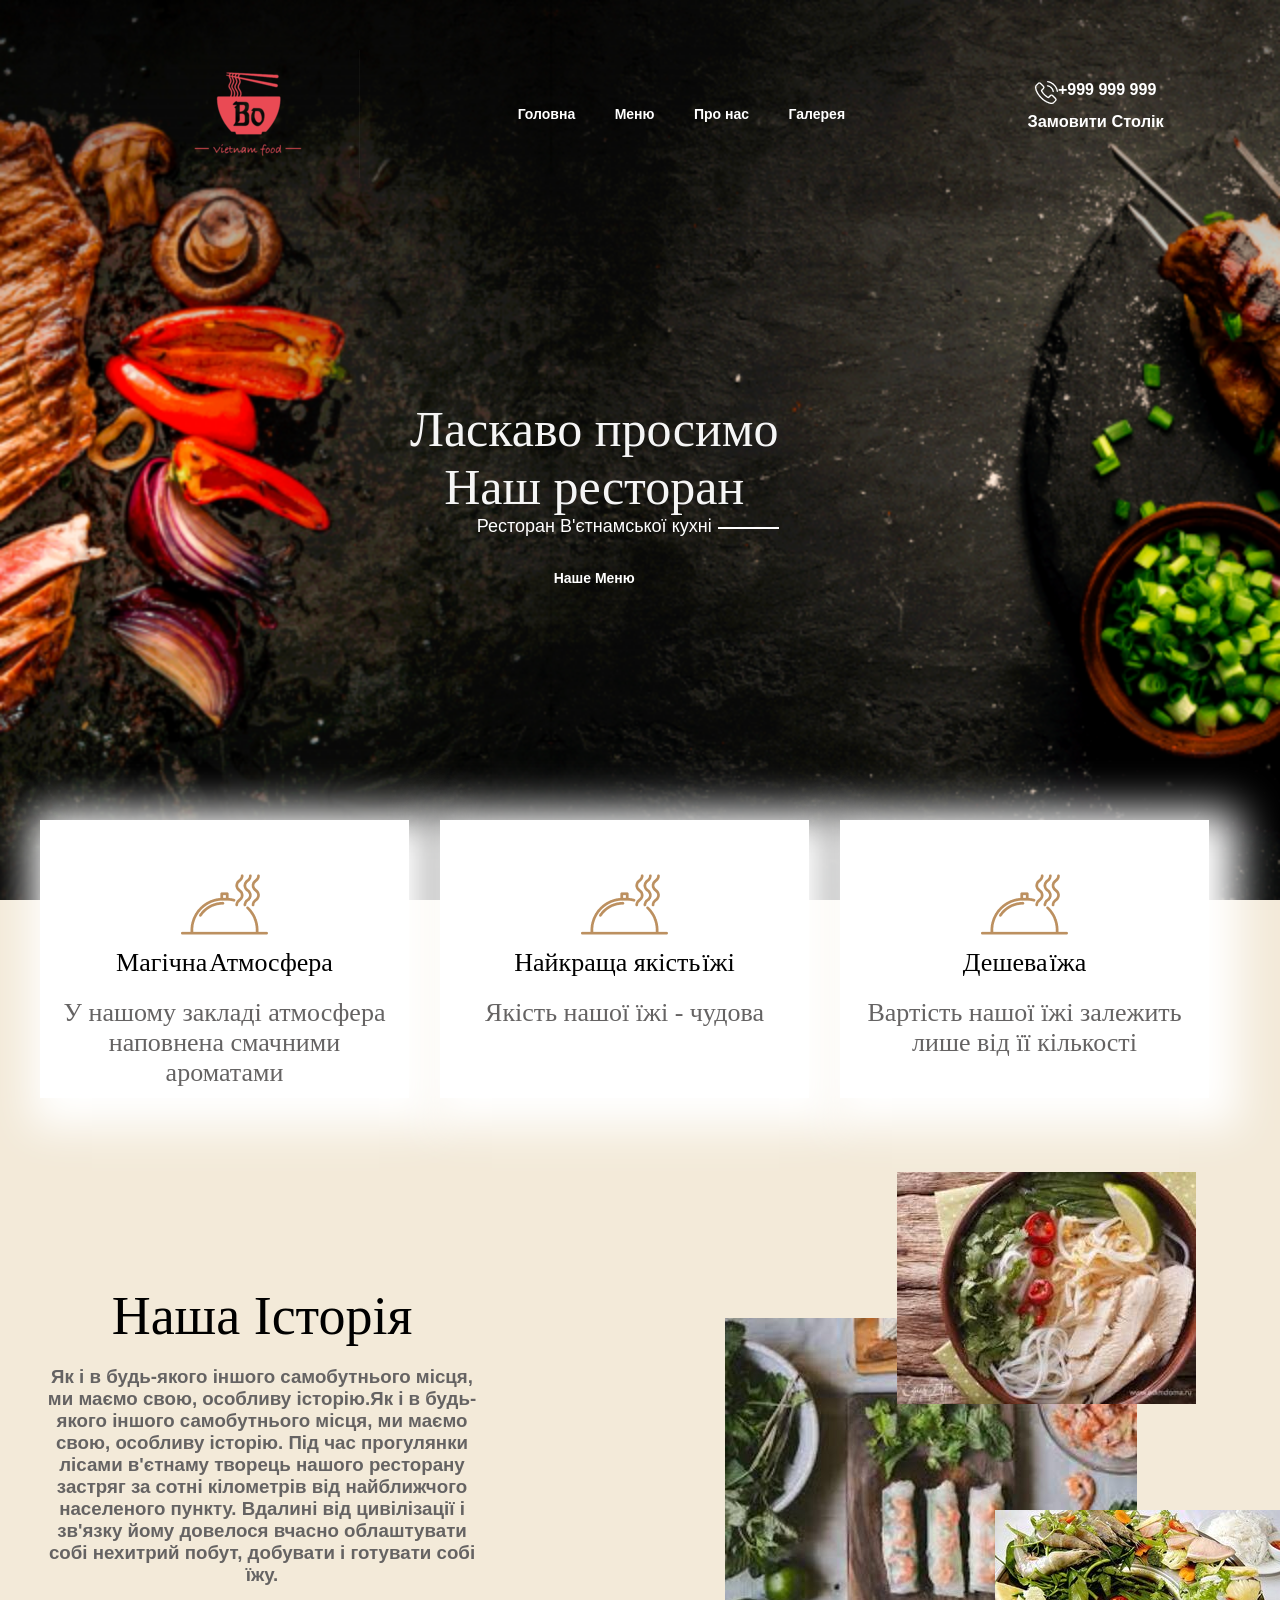
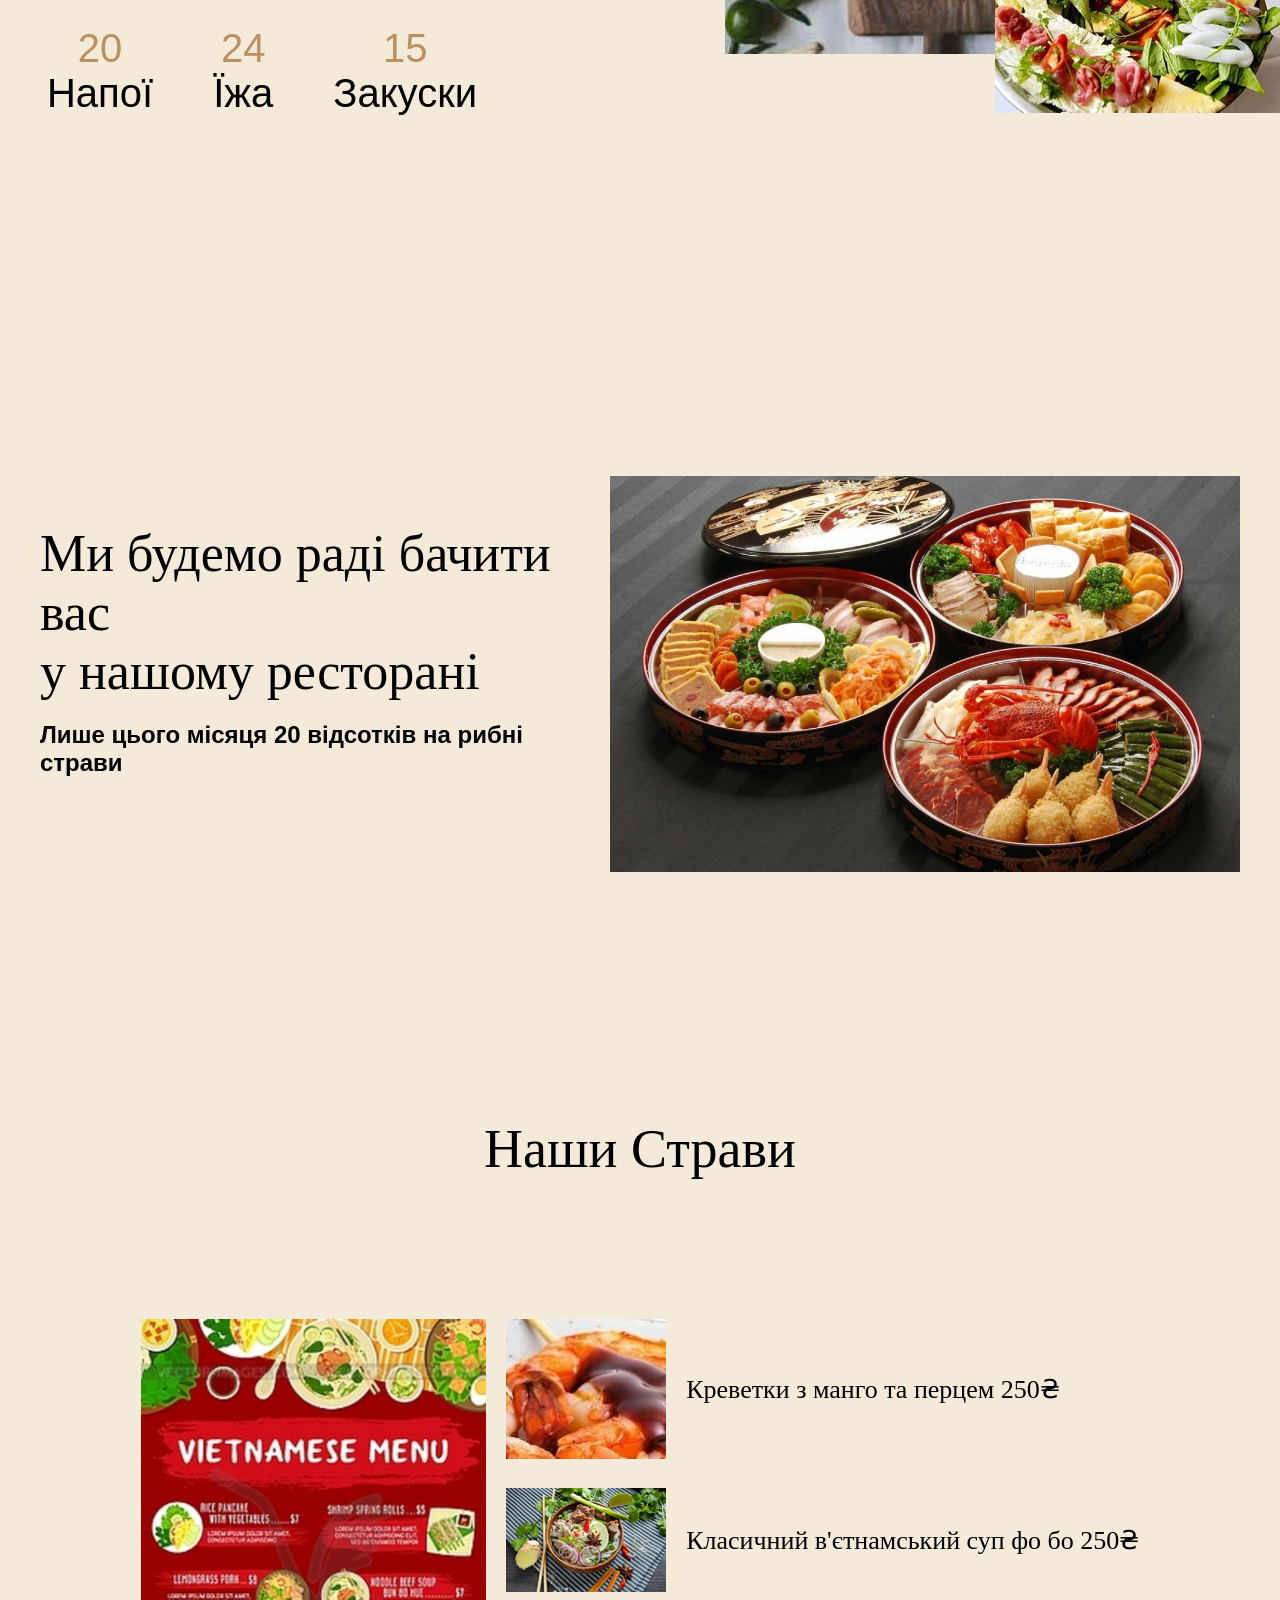
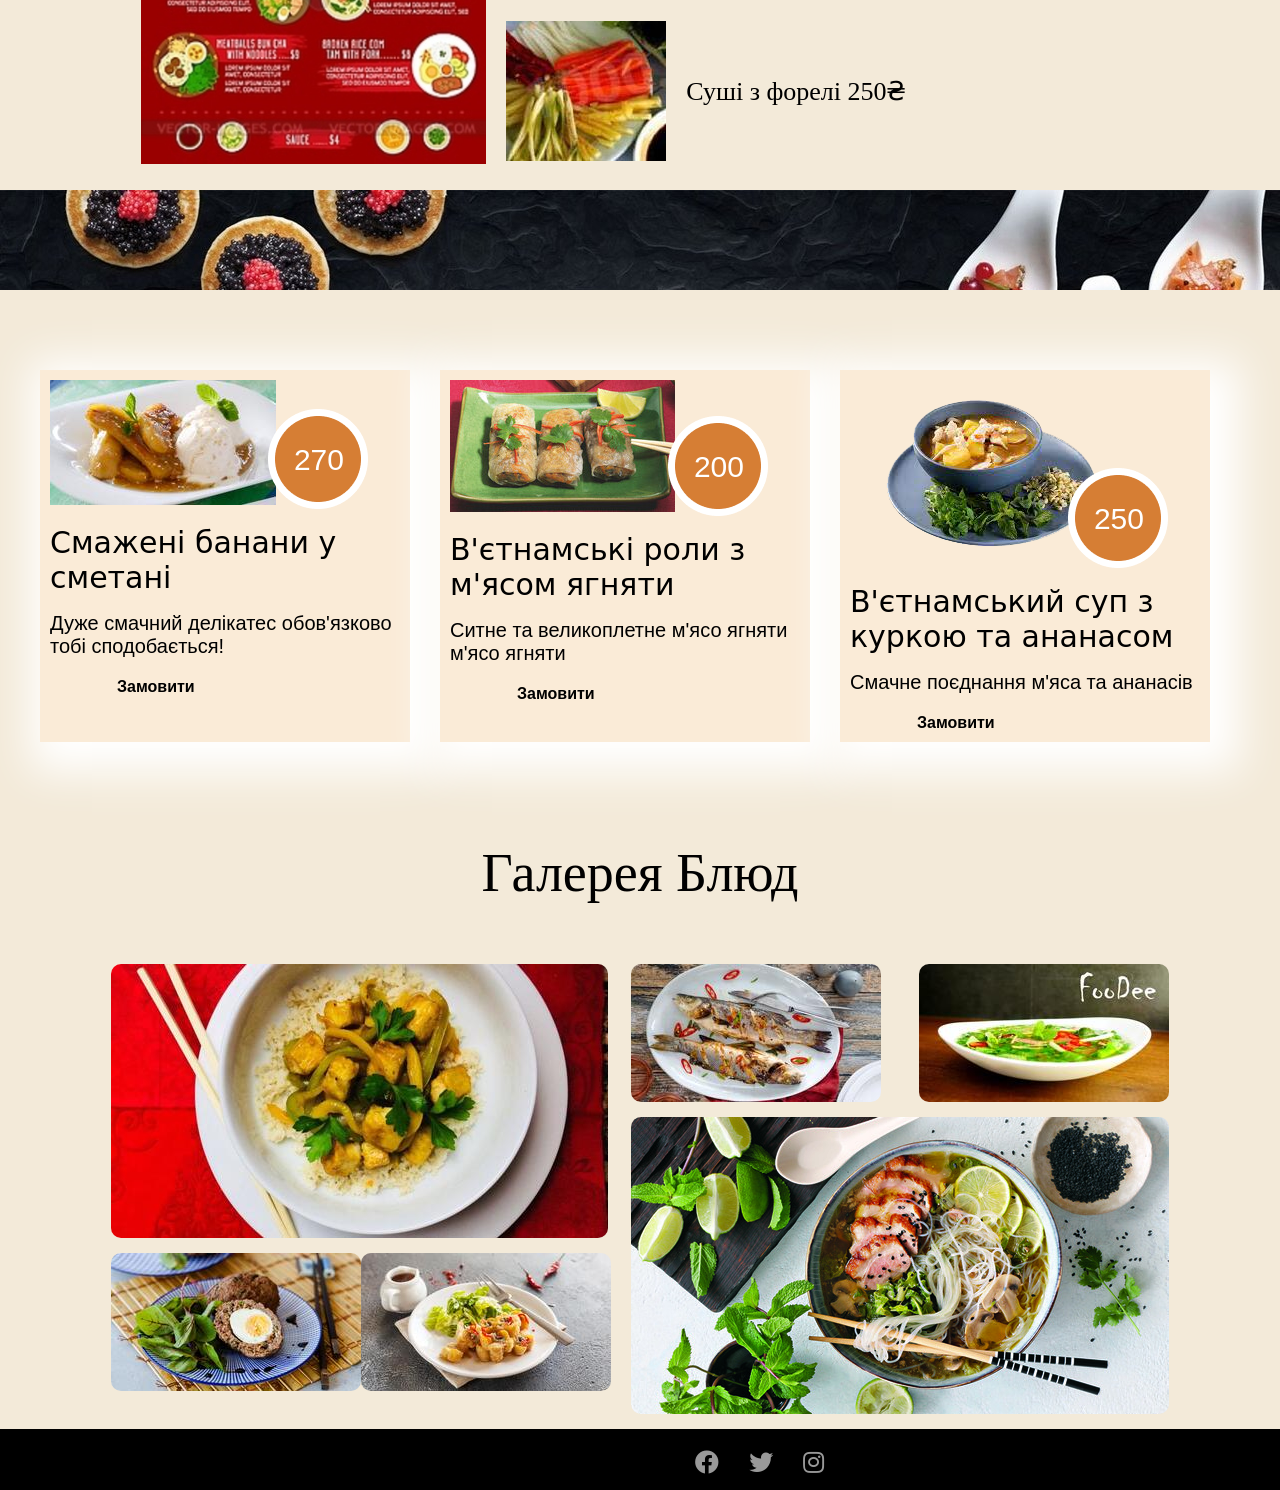
==== index.html @ e55540d5 "Rename golovna.html to index.html" ====
<!DOCTYPE html>
<html lang="en">
<head>
    <meta charset="UTF-8">
    <link rel='stylesheet' href='style.css'>
    <link rel="stylesheet" href="https://cdnjs.cloudflare.com/ajax/libs/font-awesome/5.15.3/css/all.min.css" />
    <meta name="viewport" content="width=device-width, initial-scale=1.0">
    <title>Ресторан в'єтнамської кухні</title>
</head>
<body>
    <div class='header'>
        <div class='container'>
            <div class='header-line'>
                <div class='header-logo'>
                    <img src="foto/logo2.png" alt="">
                </div>
                <div class='nav'>
                    <a class='nav-item' href="golovna.html">Головна</a>
                    <a class='nav-item' href="#menu">Меню</a>
                    <a class='nav-item' href="#about-us">Про нас</a>
                    <a class='nav-item' href="#gallery">Галерея</a>
                </div>
    
                <div class='phone'>
                    <div class='phone-holder'>
                        <div class='phone-img'>
                            <img src="foto/phone.png" alt="">
                        </div>
    
                        <div class='contact'><a class='num' href=''>+999 999 999 </a></div>
                    </div>
    
                    <div class='phone-text'>
                        <h3>Замовити Столік</h3>
                    </div>
                </div>
    
            </div>
            <div class='header-down'>
                <div class='header-title'>
                    Ласкаво просимо
    
                    <div class='header-subtitle'>
                        Наш ресторан
                    </div>
                    <div class='header-suptitle'>
                        Ресторан В'єтнамської кухні
                    </div>
    
                    <div class='header-bth'>
                        <a href='#menu' class='header-button'>Наше Меню</a>
                    </div>
    
                </div>
    
            </div>
    
        </div>
    
    </div>
        <div class='header-down'>
            </div>

        </div>

    </div>

</div>

<div class='cards'>

    <div class='container'>

       <div class='cards-holder'>

            <div class='card'>

                <div class='card-image'>
                    <img class='card-img' src='foto/card.png'>
                </div>

                <div class='card-title'>
                    Магічна  <span>Атмосфера</span>
                </div>

                <div class='card-desc'>
                    У нашому закладі атмосфера наповнена смачними ароматами
                </div>

            </div>

            <div class='card'>

                <div class='card-image'>
                    <img class='card-img' src='foto/card.png'>
                </div>

                <div class='card-title'>
                    Найкраща якість   <span>їжі</span>
                </div>

                <div class='card-desc'>
                    Якість нашої їжі - чудова
                </div>

            </div>

            <div class='card'>

                <div class='card-image'>
                    <img class='card-img' src='foto/card.png'>
                </div>

                <div class='card-title'>
                    Дешева<span>їжа</span>
                </div>

                <div class='card-desc'>
                    Вартість нашої їжі залежить лише від її кількості
                </div>

            </div>
        </div>
    </div>

</div>


    <div class='history' id="about-us">

        <div class='container'>
    
            <div class='history-holder'>
                <div class='history-info'>
                    <div class='history-title'>
                        Наша <span>Історія</span>
                    </div>
                    <div class='history-desc'>
                     <h3>Як і в будь-якого іншого самобутнього місця, ми маємо свою, особливу історію.Як і в будь-якого іншого самобутнього місця, ми маємо свою, особливу історію. Під час прогулянки лісами в'єтнаму творець нашого ресторану застряг за сотні кілометрів від найближчого населеного пункту. Вдалині від цивілізації і зв'язку йому довелося вчасно облаштувати собі нехитрий побут, добувати і готувати собі їжу.</h3>
                    </div>    

                <div class='history-number'>
                    <div class='number-item'>
                      20 <span>Напої</span>
                    </div>

                    <div class='number-item'>
                        24 <span>Їжа</span>
                    </div>

                    <div class='number-item'>
                        15 <span>Закуски</span>
                    </div>
                </div>
            </div>

            <div class='history-images'>
                <img class='imgages-1' src="foto/menu1.jpg" alt="">
                <img class='imgages-2' src="foto/menu2.jpg" alt="">
                <img class='imgages-3' src="foto/menu3.jpg" alt="">
        </div>
        </div>

    </div>

</div>


<div class='black-block'>

    <div class='container'>

        <div class='block-holder'>
            <div class='left'>
                <div class='left-title'>
                    Ми будемо раді бачити вас <br> у нашому ресторані
                </div>

                <div class='left-text'>                 
                Лише цього місяця 20 відсотків на рибні страви
                </div>
            </div>

            <div class='right'>
                <div class='right-button'>
                    <img class='right-btn' src="foto/phon.jpg" alt="">
                </div>
            </div>
        </div>

    </div>

</div>


<div class='dishes'>

    <div class='container' >

        <div class='dishes-title'>
            Наши <span>Страви</span>
        </div>

        <div class='burgers'>
            <div class='burgers-image'>
                <img src='foto/aaaa.jpg' class='pizza'>
            </div>

            <div class='burgers-items'>
                <div class='burger-item'>
                    <img src="foto/eda1.jpg" class='burger'>
                    <div class='burger-text'>
                        Креветки з манго та перцем 250₴
                    </div>
                </div>

                <div class='burger-item'>
                    <img src="foto/eda2.jpg" class='burger'>
                    <div class='burger-text'>
                        Класичний в'єтнамський суп фо бо 250₴
                    </div>
                </div>

                <div class='burger-item'>
                    <img src="foto/eda3.jpg" class='burger'>
                    <div class='burger-text'>
                        Суші з форелі 250₴
                    </div>
                </div>
            </div>
        </div>

    </div>

</div>


<div class='menu' id="menu">
        </div>

        <div class='menu-items'>

            <div class='menu-item'>
                <div class='menu-image'>
                    <img src='foto/banana.jpg' class='menu-img'>
                    <div class='price'>
                        <img src='foto/price.png' class ='price-image'>
                        <div class='price-420'>
                          270
                        </div>
                    </div>
                </div>

                <div class='menu-text'>
                    Смажені банани у сметані
                </div>

                <div class='menu-subtext'>
                    Дуже смачний делікатес обов'язково <br> тобі сподобається!
                </div>

                <div class='menu-button'>
                    <a href='golovna.html' class='menu-btn'>Замовити</a>
                </div>
            </div>

            <div class='menu-item'>
                <div class='menu-image'>
                    <img src='foto/roll.jpg' class='menu-img'>
                    <div class='price'>
                        <img src='foto/price.png' class ='price-image'>
                        <div class='price-420'>
                        200
                        </div>
                    </div>
                </div>

                <div class='menu-text'>
                    В'єтнамські роли з м'ясом ягняти
                </div>
                <div class='menu-subtext'>
                    Ситне та великоплетне м'ясо ягняти <br> м'ясо ягняти
                </div>

                <div class='menu-button'>
                    <a href='golovna.html' class='menu-btn'>Замовити</a>
                </div>
            </div>

            <div class='menu-item'>
                <div class='menu-image'>
                    <img src='foto/ananas.png' class='menu-img'>
                    <div class='price'>
                        <img src='foto/price.png' class ='price-image'>
                        <div class='price-420'>
                            250
                        </div>
                    </div>
                </div>

                <div class='menu-text'>
                    В'єтнамський суп з куркою та ананасом
                </div>
                <div class='menu-subtext'>
                    Смачне поєднання м'яса та ананасів
                </div>
                <div class='menu-button'>
                    <a href='golovna.html' class='menu-btn'>Замовити</a>
                </div>
            </div>

        </div>

    </div>

</div>

<div class='galery'id="gallery">
    <div class='container'>
        <div class='galery-title'>
            Галерея <span>Блюд</span>
        </div>
        <div class='galery-content'>
            <div class='galery-left'>
                <div class='galery-up'>
                    <img src="foto/rise.jpg">
                </div>
                <div class='galery-down'>
                    <img src="foto/egg.jpg">
                    <img src="foto/fish.jpg.jpg">
                </div>
            </div>
            <div class='galery-right'>
                 <div class='galery-up'>
                    <img src="foto/fish1.jpg">
                    <img src="foto/soup2.jpg">
                </div>

                <div class='galery-down'>
                    <img src="foto/soup1.jpg">
                </div>
            </div>
        </div>
    </div>
</div>
    </div>
</div>

<footer>
    <div class="container">
      <div class="social-links">
        <a href="https://ru-ru.facebook.com"><i class="fab fa-facebook"></i></a>
        <a href="https://twitter.com/?lang=ru"><i class="fab fa-twitter"></i></a>
        <a href="https://www.instagram.com"><i class="fab fa-instagram"></i></a>
      </div>
    </div>
  </footer>
  <button id="scroll-top-btn"><i class="fas fa-arrow-up"></i></button>
<!-- <a class='nav-item burger--menu'>Галерея</a>  -->
                <!-- <div class='cart'>
                    <a href="#">
                        <img class='cart-img' src="cart.png" alt="">
                    </a>
                </div>  -->
<script src="jquery.min.js"></script>
<script src="app.js"></script>
</body>
</html>
---- style.css ----
body {
  margin: 0;
  font-family: "Open Sans", sans-serif;
  background-color: #f3ead9;
}
.container {
  margin: 0px 166px;
}
.hide {
  display: none;
} 

.header{
  background-image: url(foto/novoe-bg.png);
  height: 100vh;
  background-repeat: no-repeat;
  background-size: cover;
}
.header-line {
  padding-top: 50px;
  display: flex;
  align-items: center;
  justify-content: space-around;
}
.header-logo {
  border-radius: 5px;
  padding-left: 20px;
  display: flex;
  align-items: center;
  justify-content: flex-start; 
}
.header-logo:hover{
  background-color: #1D1018;
  transition: background-color 0.3s linear;
}
.anchor {
  margin-top: 50px;
}

.nav-item {
  color: #fff;
  text-decoration: none;
  font-weight: 700;
  font-size: 14px;
  margin-right: 25px;
  border: 5px;
  padding: 5px;
}

.nav-item:hover {
  background-color: orange;
  transition: color 0.3s linear;
}

.cart {
  position: relative;
  border-right: 1px solid #ffffff;
  padding-right: 10px;
  height: 50px;
}

.cart-img {
  position: absolute;
  top: 18px;
  right: 7px;
}

.num {
  color: #fff;
  text-decoration: none;
  font-weight: 700;
}

.num:hover {
  transition: background-color 0.3s linear;
  border: 1px;
  padding: 1px;
}


.phone-text {
  color: #fff;
  font-size: 14px;
  font-weight: 400;
  transition: background-color 0.3s linear;
  
}

.phone-holder {
  display: flex;
  height: 15px;
  top: 50px;
  justify-content: center;
}
.header-down {
  position: relative;
}
.header-title {
  color: whitesmoke;
  font-family: "Tinos", serif;
  font-size: 50px;
  font-weight: 400;
  text-align: center;
  position: absolute;
  left: 370px;
  margin-top: 222px;
  margin-bottom: 12px;
}
.header-suptitle {
  color: #fff;
  font-size: 18px;
  font-family: "Open Sans", sans-serif;
}
.header-suptitle:before {
  position: absolute;
  content: "";
  height: 2px;
  width: 61px;
  background-color: #fff;
  top: 127px;
  left: 308px;
}

.header-button {
  padding: 14px 28px;
  color: #fff;
  font-size: 14px;
  font-weight: 700;
  font-family: "Open Sans", sans-serif;
  text-decoration: none;
  transition: background-color 0.3s linear;
}

.header-button:hover {
  background-color: #ff7400;
}

.cards-holder {
  display: flex;
  justify-content: space-between;
}

.card {
  width: 349px;
  box-shadow: 10px 10px 40px 20px #fff;
  margin-right: 31px;
  background-color: #fff;
  margin-top: -80px;
  padding: 10px 10px;
}

.card-image {
  display: flex;
  justify-content: center;
  padding-top: 31px;
}
.card-title {
  display: flex;
  justify-content: center;
  margin-bottom: 20px;
  font-family: "Tinos", serif;
  font-size: 26px;
  font-weight: 400;
}

.card-title span {
  color: black;
  margin-left: 2px;
}

.card-desc {
  text-align: center;
  font-family: "Tinos", serif;
  font-size: 26px;
  font-weight: 400;
  color: #656363;
}

.history {
  margin-top: 166px;
  padding-bottom: 200px;
}

.history-title {
  font-family: "Tinos", serif;
  font-size: 54px;
  font-weight: 400;
  width: 444px;
  text-align: center;
  margin-top: 21px;
}

.history-title span {
  color: black;
}

.history-desc {
  color: #656363;
  font-size: 16px;
  width: 444px;
  text-align: center;
}

.history-number {
  display: flex;
  width: 444px;
  justify-content: center;
  margin-top: 40px;
  margin-left: 30px;
}

.number-item {
  margin-right: 60px;
  text-align: center;
  font-size: 40px;
  color: #bc9060;
}

.number-item span {
  display: block;
  color: #000;
}

.history-images {
  position: relative;
}

.history-holder {
  display: flex;
}

.imgages-1 {
  position: absolute;
  z-index: 0;
  top: 54px;
  left: 211px;
}

.imgages-2 {
  position: absolute;
  z-index: 999;
  top: -92px;
  left: 383px;
}

.imgages-3 {
  position: absolute;
  z-index: 999;
  top: 246px;
  left: 481px;
}

.black-block {
  background-image: url(foto/black-bg.jpg);
  padding: 80px 0;
}

.left-title {
  color: black;
  font-family: "Tinos", serif;
  font-size: 52px;
  font-weight: 400;

  margin-bottom: 20px;
}

.left-text {
  font-weight: 700;
  font-size: 24px;
  color: black;
}

.right-btn {
  font-weight: 700;
  width: 70vh;
  padding-top: 80px;
  padding-bottom: 30px;
  left: 150px;
}

.block-holder {
  display: flex;
  justify-content: space-between;
  align-items: center;
}

.dishes-title {
  font-family: "Tinos", serif;
  font-size: 54px;
  font-weight: 400;
  text-align: center;
  padding-top: 132px;
  margin-bottom: 139px;
}

.dishes-title span {
  color: #000;
}

.burgers {
  display: flex;
  justify-content: center;
}

.burger-item {
  display: flex;
  align-items: center;
  margin-bottom: 29px;
}

.burgers-image {
  display: flex;
  top: 445px;
  height: 445px;
  margin-right: 20px;
}

.burger-text {
  font-family: "Tinos", serif;
  font-size: 26px;
  margin-left: 20px;
}

.menu {
  background-image: url(foto/bg-navernoe.jpg);
  background-repeat: no-repeat;
  background-size: cover;
  padding-bottom: 100px;
}

.menu-title {
  font-family: "Tinos", serif;
  font-size: 54px;
  padding-top: 98px;
  color: #fff;
  text-align: center;
  padding-bottom: 138px;
}
.menu-item {
  width: 350px;
  box-shadow: 10px 10px 40px 20px #fff;
  margin-right: 30px;
  background-color: antiquewhite;
  margin-top: 80px;
  padding: 10px 10px;
}

.menu-text {
  font-family: system-ui, -apple-system, BlinkMacSystemFont, 'Segoe UI', Roboto, Oxygen, Ubuntu, Cantarell, 'Open Sans', 'Helvetica Neue', sans-serif;
  font-size: 30px;
  padding-top: 16px;
  padding-bottom: 17px;
}

.menu-subtext {
  font-size: 20px;
}
.menu-btn:hover {
  background-color: whitesmoke;
  transition: background-color 0.3s linear;
}
.menu-btn {
  text-decoration: none;
  padding: 14px 67px;
  color: black;
  font-size: 16px;
  font-weight: 700;
}

.menu-button {
  margin-top: 20px;
}

.price-image {
  position: absolute;
  bottom: 0;
  right: 32px;
}

.menu-image {
  position: relative;
}

.price-420 {
  position: absolute;
  bottom: 32px;
  right: 56px;
  color: #fff;
  font-size: 30px;
}

.menu-items {
  display: flex;
  justify-content: center;
}

.coment {
  background-color: #e5e5e5;
  padding-top: 104px;
  padding-bottom: 139px;
}

.coment-text {
  text-align: center;
  font-style: italic;
  font-size: 20px;
  margin-bottom: 20px;
}

.coment-img {
  border-radius: 50px;
}

.coment-image {
  text-align: center;
}

.coment-type {
  font-weight: 600;
  font-size: 20px;
  text-align: center;
}

.coment-name {
  padding-top: 9px;
  font-size: 20px;
  font-weight: 400;
  text-align: center;
}

.galery-title {
  font-family: 'Tinos', serif;
  font-size: 54px;
  text-align: center;
  padding-top: 100px;
  margin-bottom: 60px;
}

.galery-title span {
  color: black;
}

.galery-content {
  display: flex;
  justify-content: center;
}

.galery-content img {
  border-radius: 10px;
  transition: transform 0.2s ease-in-out;
}

.galery-content img:hover {
  transform: scale(1.1);
  transition-duration: 0.5s;
}

.galery-left {
  margin-right: 20px;
}

.galery-down,
.galery-up {
  display: flex;
  justify-content: space-between;
  margin-bottom: 15px;
}

#scroll-top-btn {
  position: fixed;
  bottom: 20px;
  right: 20px;
  display: none;
  font-size: 25px;
  border: none;
  background-color: #fff;
  color: #000;
  cursor: pointer;
  padding: 10px;
  border-radius: 50%;
  box-shadow: 0 2px 8px rgba(0, 0, 0, 0.3);
  width: 50px; /* Добавленное свойство */
}

#scroll-top-btn:hover {
  background-color: #000;
  color: #fff;
}
  footer {
    background-color: #000;
    padding: 10px 5px;
    text-align: center;
    font-size: 35px;
    color: #fff;
    bottom: 10px;
    width: 1509px;

  }
  .container {
    max-width: 1200px;
    margin: 0 auto;
  }
  .social-links a {
    display: inline-block;
    margin: 0 10px;
    color: #999;
    transition: color 0.3s ease;
  }
  
  .social-links a:hover {
    color: aliceblue;
  }
  
  .social-links i {
    font-size: 24px;
    line-height: 36px;
  }
  

@media (max-width: 767px){
  body {
    margin: 0;
    font-family: "Open Sans", sans-serif;
    background-color: #f3ead9;
  }
  .container {
    margin: 0px 166px;
  }
  .hide {
    display: none;
  } 
  
  .header{
    background-image: url(foto/novoe-bg.png);
    height: 100vh;
    background-repeat: no-repeat;
    background-size: cover;
  }
  .header-line {
    padding-top: 50px;
    display: flex;
    align-items: center;
    justify-content: space-around;
  }
  .header-logo {
    border-radius: 5px;
    padding-left: 20px;
    display: flex;
    align-items: center;
    justify-content: flex-start; 
  }
  .header-logo:hover{
    border-radius:  10px;
    background-color: #FEE5AC;
    transition: background-color 0.3s linear;
  }
  .anchor {
    margin-top: 50px;
  }
  
  .nav-item {
    color: #fff;
    text-decoration: none;
    font-weight: 700;
    font-size: 14px;
    margin-right: 25px;
    border: 5px;
    padding: 5px;
  }
  
  .nav-item:hover {
    background-color: orange;
    transition: color 0.3s linear;
  }
  
  .cart {
    position: relative;
    border-right: 1px solid #ffffff;
    padding-right: 10px;
    height: 50px;
  }
  
  .cart-img {
    position: absolute;
    top: 18px;
    right: 7px;
  }
  
  .num {
    color: #fff;
    text-decoration: none;
    font-weight: 700;
  }
  
  .num:hover {
    transition: background-color 0.3s linear;
    border: 1px;
    padding: 1px;
  }
  
  
  .phone-text {
    color: #fff;
    font-size: 14px;
    font-weight: 400;
    transition: background-color 0.3s linear;
    
  }
  
  .phone-holder {
    display: flex;
    height: 15px;
    top: 50px;
    justify-content: center;
  }
  .header-down {
    position: relative;
  }
  .header-title {
    color: whitesmoke;
    font-family: "Tinos", serif;
    font-size: 50px;
    font-weight: 400;
    text-align: center;
    position: absolute;
    left: 370px;
    margin-top: 222px;
    margin-bottom: 12px;
  }
  .header-suptitle {
    color: #fff;
    font-size: 18px;
    font-family: "Open Sans", sans-serif;
  }
  .header-suptitle:before {
    position: absolute;
    content: "";
    height: 2px;
    width: 61px;
    background-color: #fff;
    top: 127px;
    left: 308px;
  }
  
  .header-button {
    padding: 14px 28px;
    color: #fff;
    font-size: 14px;
    font-weight: 700;
    font-family: "Open Sans", sans-serif;
    text-decoration: none;
    transition: background-color 0.3s linear;
  }
  
  .header-button:hover {
    background-color: #ff7400;
  }
  
  .cards-holder {
    display: flex;
    justify-content: space-between;
  }
  
  .card {
    width: 349px;
    box-shadow: 10px 10px 40px 20px #fff;
    margin-right: 31px;
    background-color: #fff;
    margin-top: -80px;
    padding: 10px 10px;
  }
  
  .card-image {
    display: flex;
    justify-content: center;
    padding-top: 31px;
  }
  .card-title {
    display: flex;
    justify-content: center;
    margin-bottom: 20px;
    font-family: "Tinos", serif;
    font-size: 26px;
    font-weight: 400;
  }
  
  .card-title span {
    color: black;
    margin-left: 2px;
  }
  
  .card-desc {
    text-align: center;
    font-family: "Tinos", serif;
    font-size: 26px;
    font-weight: 400;
    color: #656363;
  }
  
  .history {
    margin-top: 166px;
    padding-bottom: 200px;
  }
  
  .history-title {
    font-family: "Tinos", serif;
    font-size: 54px;
    font-weight: 400;
    width: 444px;
    text-align: center;
    margin-top: 21px;
  }
  
  .history-title span {
    color: black;
  }
  
  .history-desc {
    color: #656363;
    font-size: 16px;
    width: 444px;
    text-align: center;
  }
  
  .history-number {
    display: flex;
    width: 444px;
    justify-content: center;
    margin-top: 40px;
    margin-left: 30px;
  }
  
  .number-item {
    margin-right: 60px;
    text-align: center;
    font-size: 40px;
    color: #bc9060;
  }
  
  .number-item span {
    display: block;
    color: #000;
  }
  
  .history-images {
    position: relative;
  }
  
  .history-holder {
    display: flex;
  }
  
  .imgages-1 {
    position: absolute;
    z-index: 0;
    top: 54px;
    left: 211px;
  }
  
  .imgages-2 {
    position: absolute;
    z-index: 999;
    top: -92px;
    left: 383px;
  }
  
  .imgages-3 {
    position: absolute;
    z-index: 999;
    top: 246px;
    left: 481px;
  }
  
  .black-block {
    background-image: url(foto/black-bg.jpg);
    padding: 80px 0;
  }
  
  .left-title {
    color: black;
    font-family: "Tinos", serif;
    font-size: 52px;
    font-weight: 400;
  
    margin-bottom: 20px;
  }
  
  .left-text {
    font-weight: 700;
    font-size: 24px;
    color: black;
  }
  
  .right-btn {
    font-weight: 700;
    width: 70vh;
    padding-top: 80px;
    padding-bottom: 30px;
    left: 150px;
  }
  
  .block-holder {
    display: flex;
    justify-content: space-between;
    align-items: center;
  }
  
  .dishes-title {
    font-family: "Tinos", serif;
    font-size: 54px;
    font-weight: 400;
    text-align: center;
    padding-top: 132px;
    margin-bottom: 139px;
  }
  
  .dishes-title span {
    color: #000;
  }
  
  .burgers {
    display: flex;
    justify-content: center;
  }
  
  .burger-item {
    display: flex;
    align-items: center;
    margin-bottom: 29px;
  }
  
  .burgers-image {
    display: flex;
    top: 445px;
    height: 445px;
    margin-right: 20px;
  }
  
  .burger-text {
    font-family: "Tinos", serif;
    font-size: 26px;
    margin-left: 20px;
  }
  
  .menu {
    background-image: url(foto/bg-navernoe.jpg);
    background-repeat: no-repeat;
    background-size: cover;
    padding-bottom: 100px;
  }
  
  .menu-title {
    font-family: "Tinos", serif;
    font-size: 54px;
    padding-top: 98px;
    color: #fff;
    text-align: center;
    padding-bottom: 138px;
  }
  .menu-item {
    width: 350px;
    box-shadow: 10px 10px 40px 20px #fff;
    margin-right: 30px;
    background-color: antiquewhite;
    margin-top: 80px;
    padding: 10px 10px;
  }
  
  .menu-text {
    font-family: system-ui, -apple-system, BlinkMacSystemFont, 'Segoe UI', Roboto, Oxygen, Ubuntu, Cantarell, 'Open Sans', 'Helvetica Neue', sans-serif;
    font-size: 30px;
    padding-top: 16px;
    padding-bottom: 17px;
  }
  
  .menu-subtext {
    font-size: 20px;
  }
  .menu-btn:hover {
    background-color: whitesmoke;
    transition: background-color 0.3s linear;
  }
  .menu-btn {
    text-decoration: none;
    padding: 14px 67px;
    color: black;
    font-size: 16px;
    font-weight: 700;
  }
  
  .menu-button {
    margin-top: 20px;
  }
  
  .price-image {
    position: absolute;
    bottom: 0;
    right: 32px;
  }
  
  .menu-image {
    position: relative;
  }
  
  .price-420 {
    position: absolute;
    bottom: 32px;
    right: 56px;
    color: #fff;
    font-size: 30px;
  }
  
  .menu-items {
    display: flex;
    justify-content: center;
  }
  
  .coment {
    background-color: #e5e5e5;
    padding-top: 104px;
    padding-bottom: 139px;
  }
  
  .coment-text {
    text-align: center;
    font-style: italic;
    font-size: 20px;
    margin-bottom: 20px;
  }
  
  .coment-img {
    border-radius: 50px;
  }
  
  .coment-image {
    text-align: center;
  }
  
  .coment-type {
    font-weight: 600;
    font-size: 20px;
    text-align: center;
  }
  
  .coment-name {
    padding-top: 9px;
    font-size: 20px;
    font-weight: 400;
    text-align: center;
  }
  
  .galery-title {
    font-family: 'Tinos', serif;
    font-size: 54px;
    text-align: center;
    padding-top: 100px;
    margin-bottom: 60px;
  }
  
  .galery-title span {
    color: black;
  }
  
  .galery-content {
    display: flex;
    justify-content: center;
  }
  
  .galery-content img {
    border-radius: 10px;
    transition: transform 0.2s ease-in-out;
  }
  
  .galery-content img:hover {
    transform: scale(1.1);
    transition-duration: 0.5s;
  }
  
  .galery-left {
    margin-right: 20px;
  }
  
  .galery-down,
  .galery-up {
    display: flex;
    justify-content: space-between;
    margin-bottom: 15px;
  }
  
  #scroll-top-btn {
    position: fixed;
    bottom: 20px;
    right: 20px;
    display: none;
    font-size: 25px;
    border: none;
    background-color: #fff;
    color: #000;
    cursor: pointer;
    padding: 10px;
    border-radius: 50%;
    box-shadow: 0 2px 8px rgba(0, 0, 0, 0.3);
    width: 50px; /* Добавленное свойство */
  }
  
  #scroll-top-btn:hover {
    background-color: #000;
    color: #fff;
  }
    footer {
      background-color: #000;
      padding: 10px 5px;
      text-align: center;
      font-size: 35px;
      color: #fff;
      bottom: 10px;
      width: 100%;
  
    }
    .container {
      max-width: 1200px;
      margin: 0 auto;
    }
    .social-links a {
      display: inline-block;
      margin: 0 10px;
      color: #999;
      transition: color 0.3s ease;
    }
    
    .social-links a:hover {
      color: aliceblue;
    }
    
    .social-links i {
      font-size: 24px;
      line-height: 36px;
    }
    
}




/*
.burger--menu {
  cursor: pointer;
}

.burger_menu {
  margin-left: 450px;
  max-width: 100px;
  background-color: rgba(255, 255, 255, 0.15);
  -webkit-box-shadow: -4px -5px 5px 1px rgba(214,214,214,1);
  -moz-box-shadow: -4px -5px 5px 1px rgba(214,214,214,1);
  box-shadow: -4px -5px 5px 1px rgba(214,214,214,1);
} 

.nav--list {
  display: grid;
}

.burger--item {
  color: #fff;
  text-decoration: none;
  font-weight: 700;
  font-size: 14px;
  margin-right: 25px;
  border: 5px;
  padding: 5px;
}

.burger--item:hover {
  color: seashell;
  transition: color 0.2s linear;
}
*/
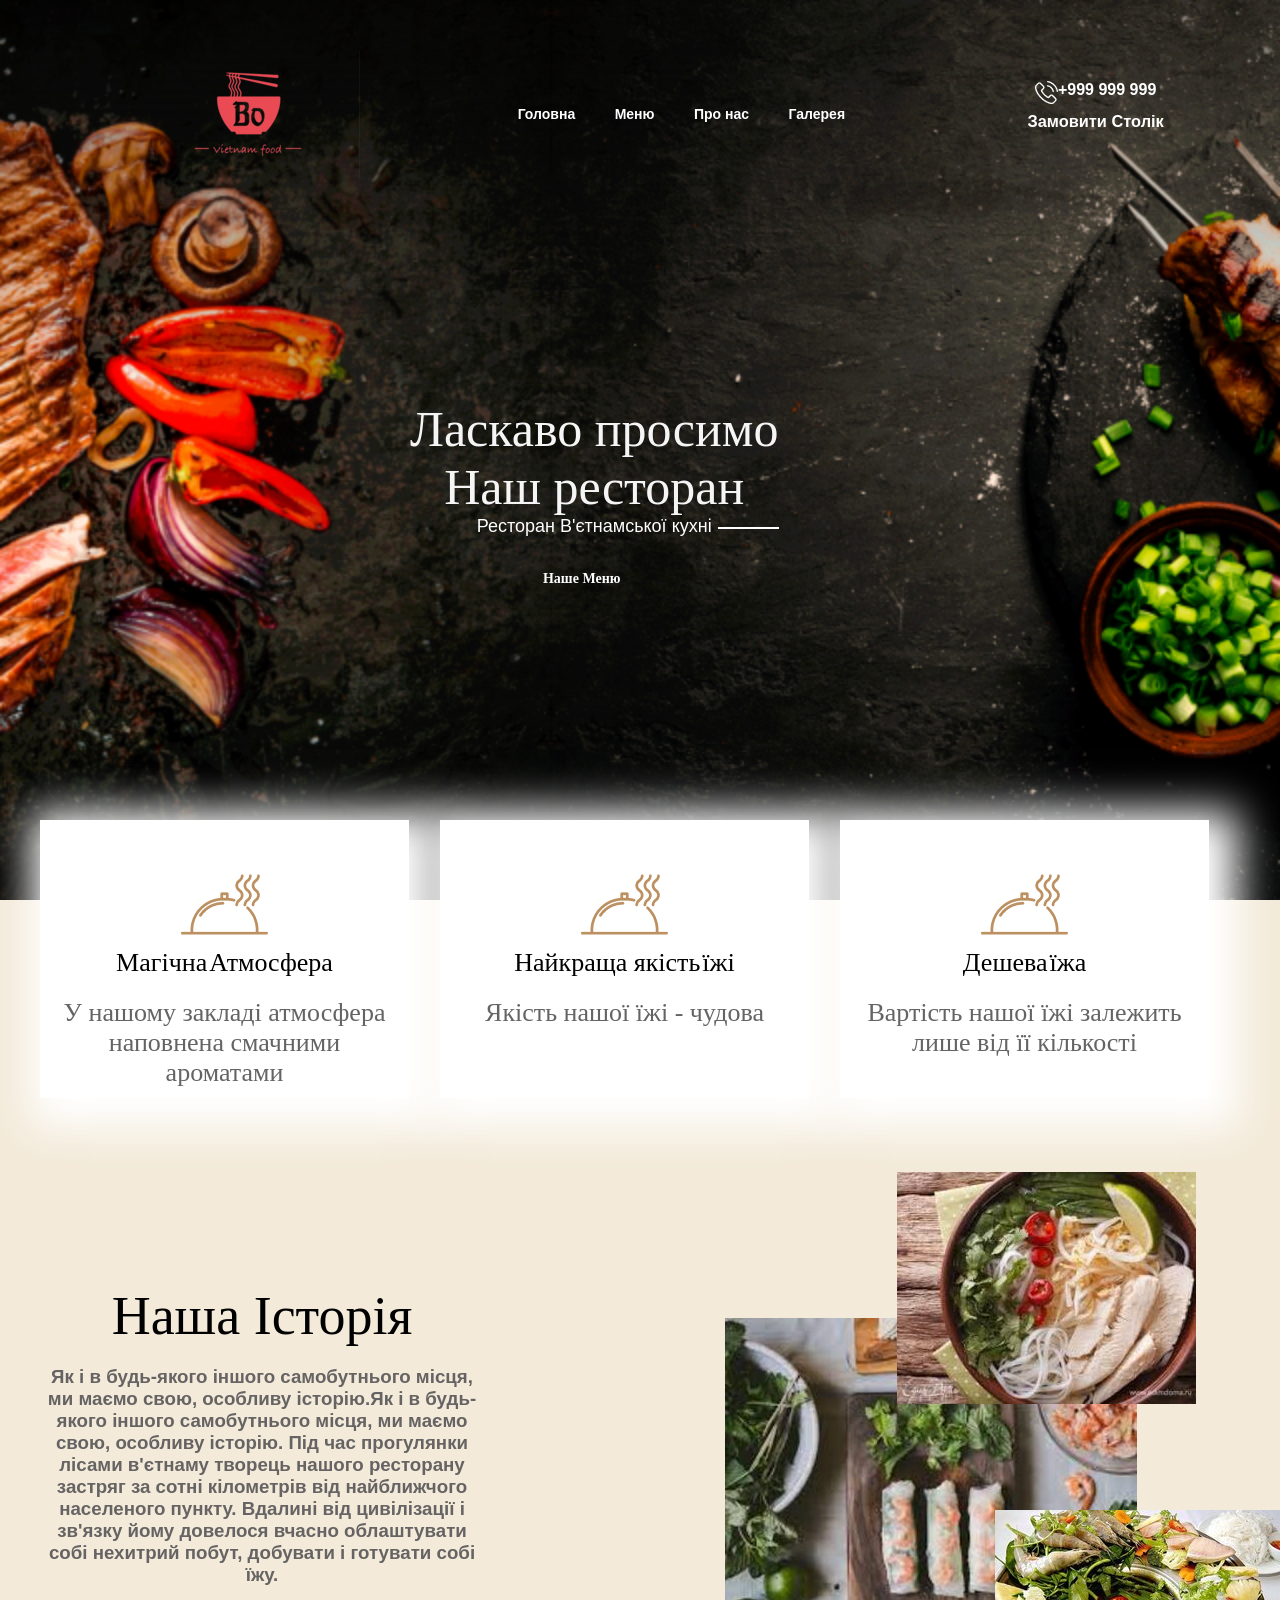
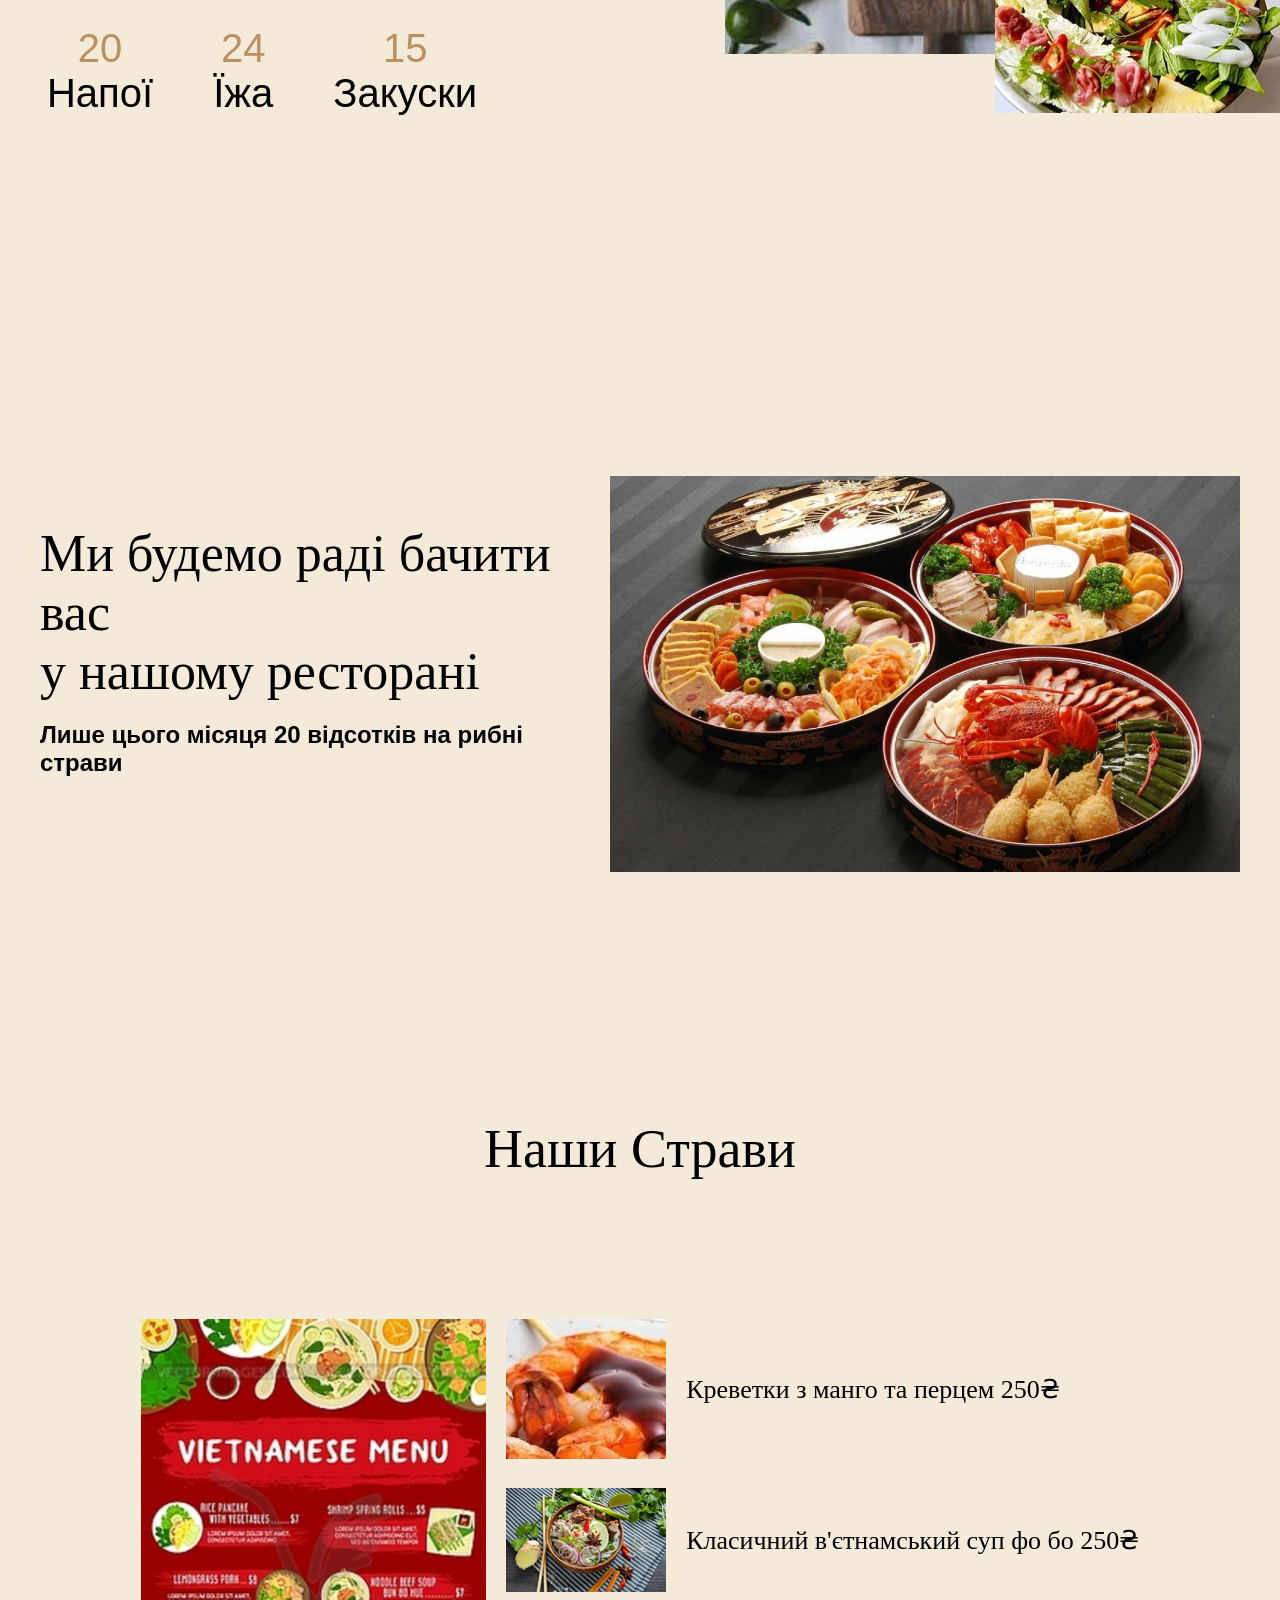
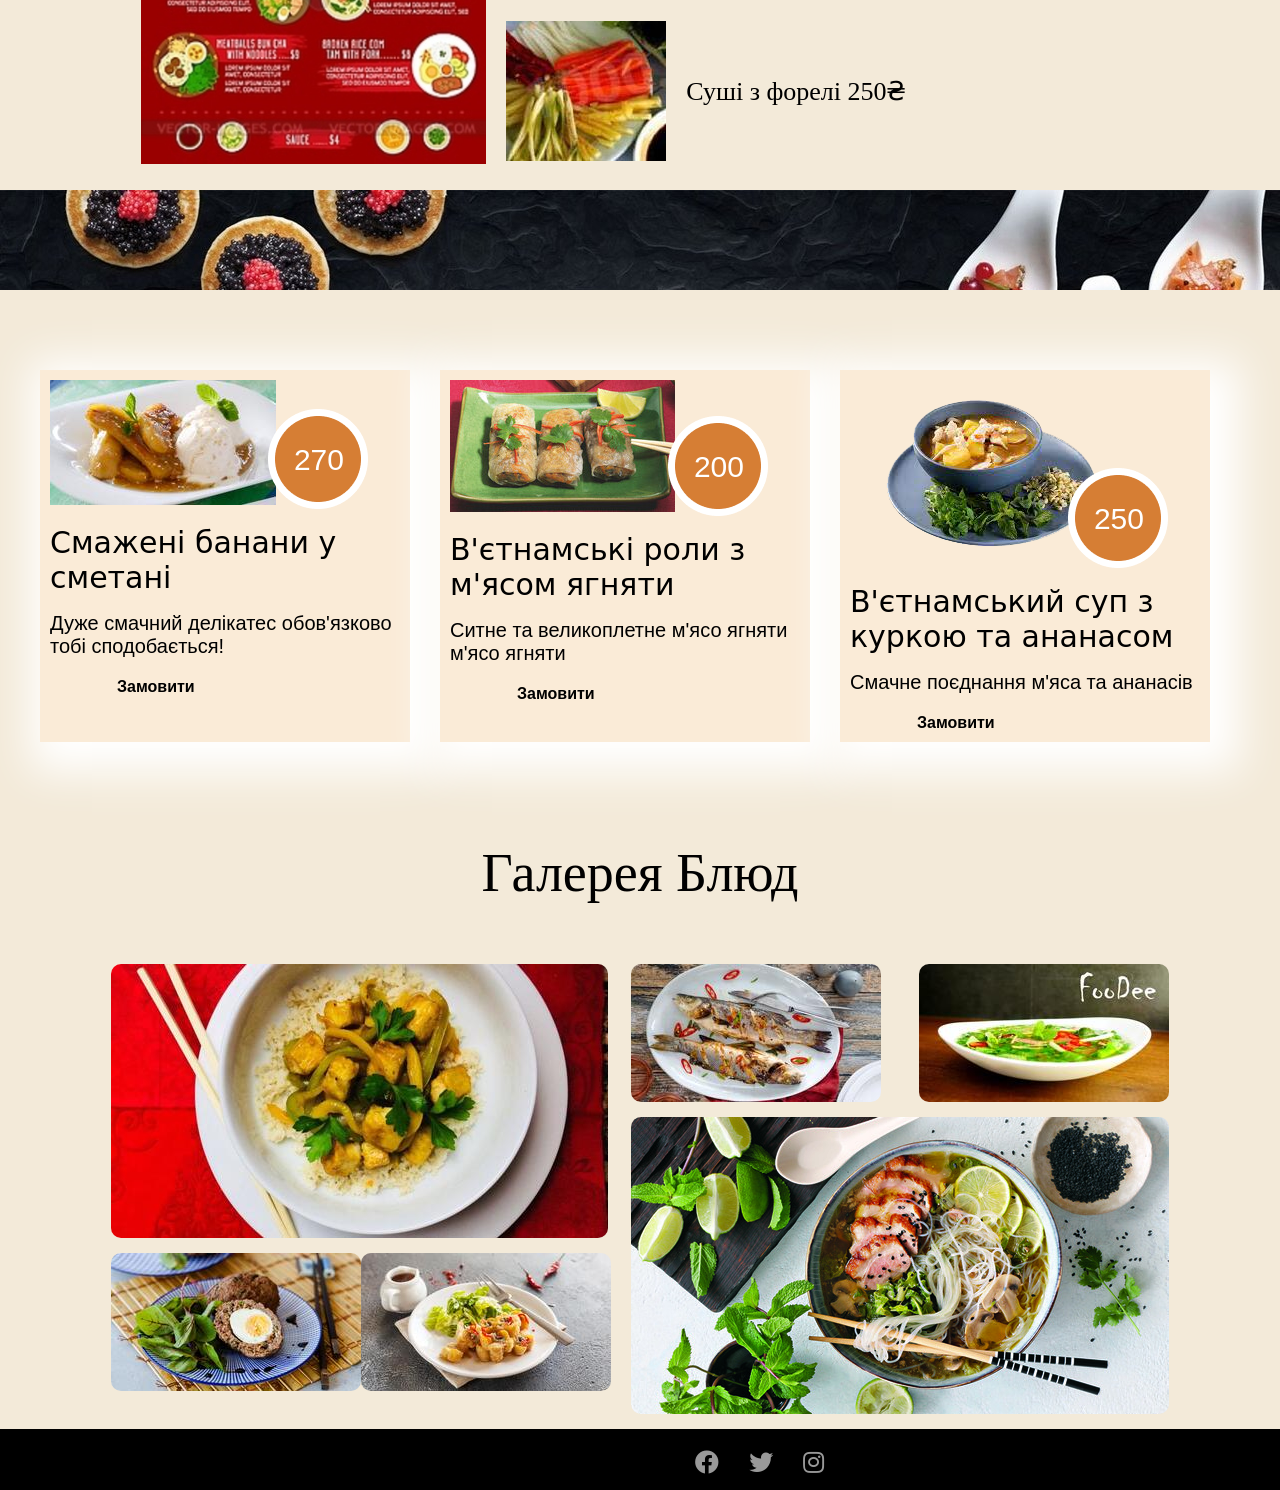
==== commit 0cb26a98: "Update index.html" ====
--- a/index.html
+++ b/index.html
@@ -49,7 +49,7 @@
                     </div>
     
                     <div class='header-bth'>
-                        <a href='#menu' class='header-button'>Наше Меню</a>
+                        <a href='#menu' class='header-button, nav-item'>Наше Меню</a>
                     </div>
     
                 </div>
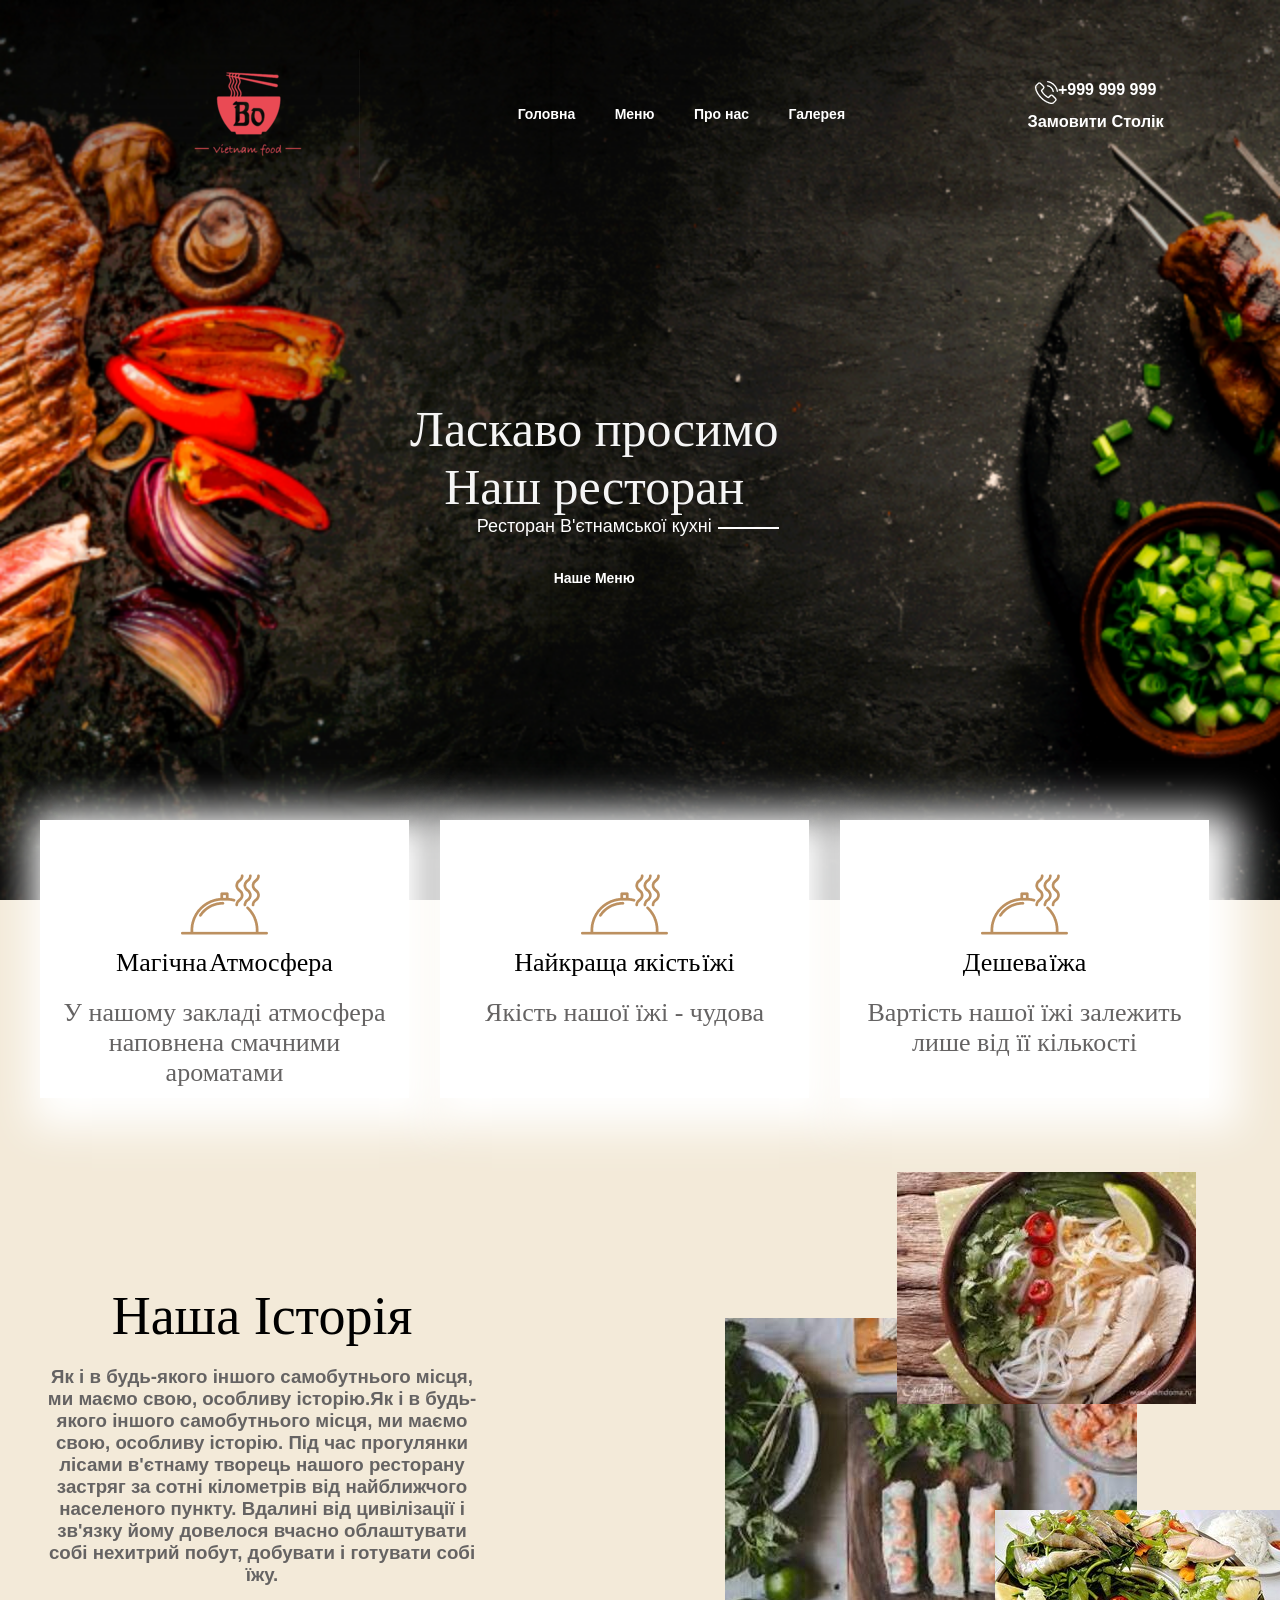
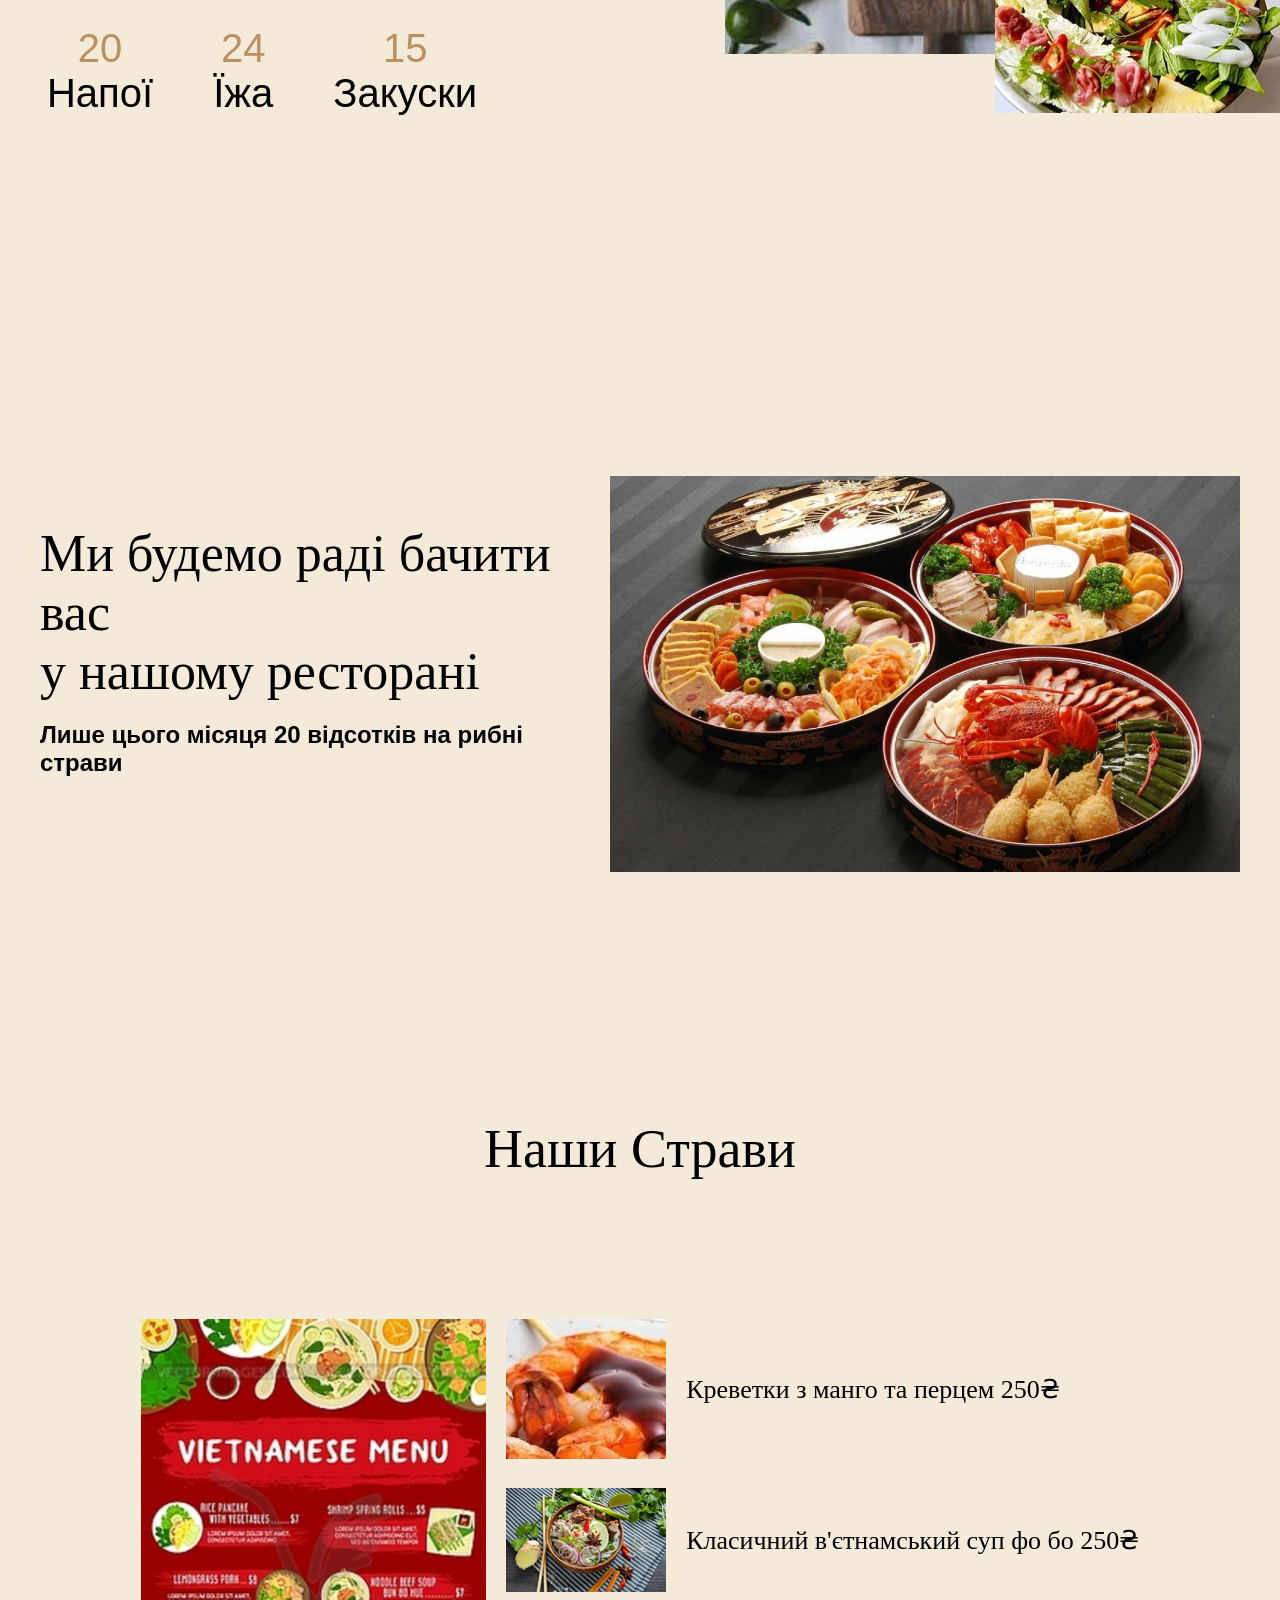
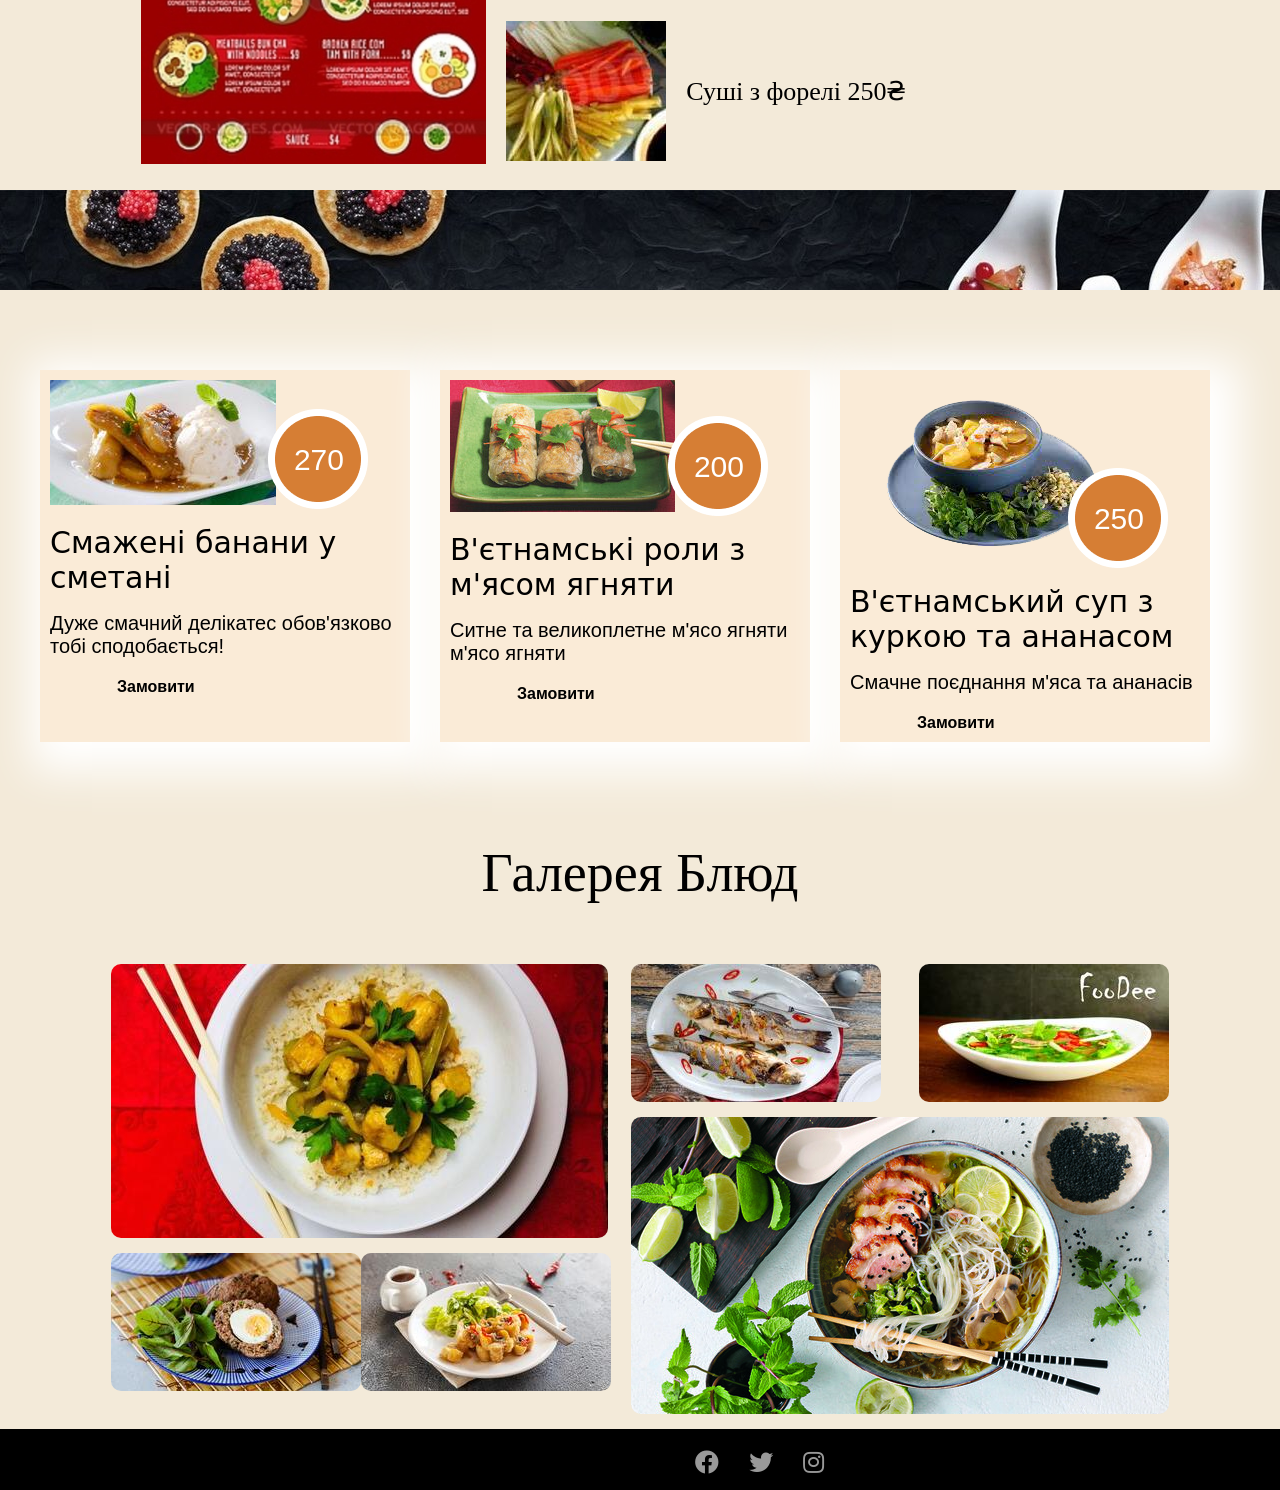
==== commit c1cf8a01: "Update index.html" ====
--- a/index.html
+++ b/index.html
@@ -49,7 +49,7 @@
                     </div>
     
                     <div class='header-bth'>
-                        <a href='#menu' class='header-button, nav-item'>Наше Меню</a>
+                        <a href='#menu' class='header-button'>Наше Меню</a>
                     </div>
     
                 </div>
